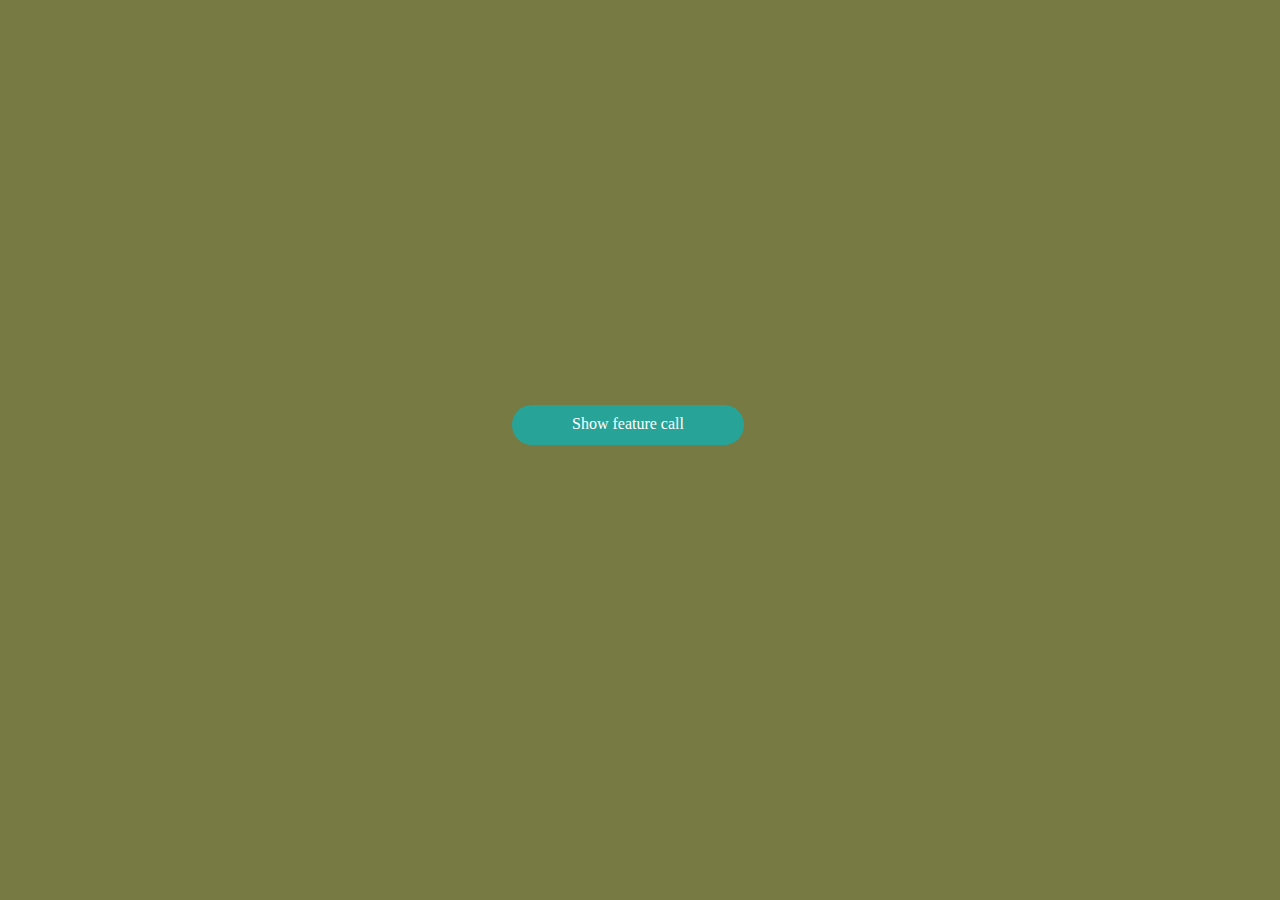
==== index.html @ f5964588 "Init" ====
<!DOCTYPE html>
<html lang="en">
<head>
    <meta charset="UTF-8">
    <meta http-equiv="X-UA-Compatible" content="IE=edge">
    <meta name="viewport" content="width=device-width, initial-scale=1.0">
    <title>Vrgarden - voice</title>
    <link rel="stylesheet" href="style.css">
    <link rel="stylesheet" href="https://cdnjs.cloudflare.com/ajax/libs/font-awesome/4.7.0/css/font-awesome.css" integrity="sha512-5A8nwdMOWrSz20fDsjczgUidUBR8liPYU+WymTZP1lmY9G6Oc7HlZv156XqnsgNUzTyMefFTcsFH/tnJE/+xBg==" crossorigin="anonymous" referrerpolicy="no-referrer" />

</head>
<body onload="syncShowMyFace()">
    <div class="container">
        <div id="box-chat">
            <div class="menu-header">
                <span class="title">
                    1 dong chu tieng nhat
                    <span id="close-button">
                        <i class="fa fa-times" aria-hidden="true"></i>
                    </span>
                </span>
            </div>

            <div id="content-video">
                <div class="owner-box">
                    <video class="video" id="myVideo" autoplay muted></video>

                    <div class="info">
                        <div class="name">
                            <span class="name-user">
                                Owner
                            </span>
                        </div>
                        
                        <div class="button-group">
                            <span class="button-voice" onclick="toggleVoice(true)">
                                <i class="fa fa-volume-up" aria-hidden="true"></i>
                            </span>
                            <span class="button-video" onclick="toggleVideo(false)">
                                <i class="fa fa-video-camera" aria-hidden="true"></i>
                            </span>
                        </div>
                    </div>
                </div>

                <div class="friend-box">
                    <video class="video" autoplay></video>

                    <div class="info">
                        <div class="name">
                            <span class="name-user">
                                Friend
                            </span>
                        </div>
                        <div class="button-group">
                            <span class="button-voice">
                                <i class="fa fa-volume-up" aria-hidden="true"></i>
                            </span>
                            <span class="button-video">
                                <i class="fa fa-video-camera" aria-hidden="true"></i>
                            </span>
                        </div>
                    </div>
                </div>

                
            </div>

        </div>
    </div>

    <div id="feature">
        <span id="toggle-video">Show feature call</span>
    </div>

    <script src="main.js"></script>
    <script src="display.js"></script>
    <script src="feature.js"></script>
</body>
</html>
---- style.css ----
body {
    margin: 0;
    background-color: rgb(119, 122, 67);
    height: 100vh;
    width: 100%;
}

.container {
    height: inherit;
    width: inherit;
    background-image: url("https://cdn.akamai.steamstatic.com/steam/apps/1086850/ss_d82e43a6dde48043640e6653034beb1a1968a6b8.1920x1080.jpg?t=1657724254");
    background-position: center;
    background-repeat: no-repeat;
    background-size: cover;
    display: flex;
    justify-content: flex-end;
    position: relative;
}

#box-chat {
    background-color: rgba(255, 255, 255, 0.75);
    height: inherit;
    width: 340px;
    overflow-y: auto;
    display: none;
}

.menu-header {
    background-color: rgb(40, 163, 152, 0.8);
    height: 52px;
    display: flex;
    justify-content: center;
    align-items: center;
    color: #FFF;
}

.title {
    position: relative;
    font-size: 22px;
}

#close-button {
    position: absolute;
    left: -50px;
    cursor: pointer;
    font-size: 26px;
}

#content-video {
    display: flex;
    align-items: center;
    margin-top: 40px;
    flex-direction: column;
}

#feature {
    position: absolute;
    display: none;
    top: 45%;
    left: 40%;
    background-color: #28A398;
    height: 20px;
    padding: 10px;
    display: inline-block;
    cursor: pointer;
    border-radius: 20px;
}

#toggle-video {
    padding: 50px;
    color: white;
}

/* CSS VIDEO BOX */
.owner-box, .friend-box {
    width: 200px;
    margin-top: 25px;
    margin-bottom: 25px;
}

.video {
    background-color: rgb(156, 48, 48);
    width: 100%;
    height: 120px;
    border-radius: 25px;
    border: 3px solid #FFF;
    object-fit: cover;
}

.info {
    display: flex;
    color: white;
    justify-content: space-between;
    margin-top: 8px;
}

.name {
    background-color: #28A398;
    opacity: 1.3;
    width: 80px;
    display: flex;
    justify-content: center;
    padding: 4px 10px;
    border-radius: 18px;
    font-size: 12px;
    height: 16px;
}

/* .name-user { } */

.button-group {
   display: flex;

}

.button-voice, .button-video {
    width: 16px;
    height: 16px;
    background-color: #28A398;
    padding: 4px;
    font-size: 14px;
    border-radius: 50%;
    display: flex;
    justify-content: center;
    align-items: center;
    flex-direction: row;
    cursor: pointer;
}

.button-voice {
    margin-right: 10px;
}


/* Responsive */
@media screen and (max-width: 1024px) {
    #box-chat {
        width: 330px;
    }

    .owner-box, .friend-box {
        width: 190px;
    }

    #close-button {
        left: -46px;
        font-size: 26px;
    }

    .video {
        height: 112px;
    }
    
}

@media screen and (max-width: 768px) {
    #box-chat {
        width: 320px;
    }

    .owner-box, .friend-box {
        width: 180px;
    }

    #close-button {
        left: -40px;
        font-size: 26px;
    }

    .video {
        height: 100px;
    }
}

@media screen and (max-width: 480px) {
    #box-chat {
        width: 300px;
    }

    .owner-box, .friend-box {
        width: 168px;
    }

    #close-button {
        left: -30px;
        font-size: 26px;
    }

    .video {
        height: 90px;
    }   
}
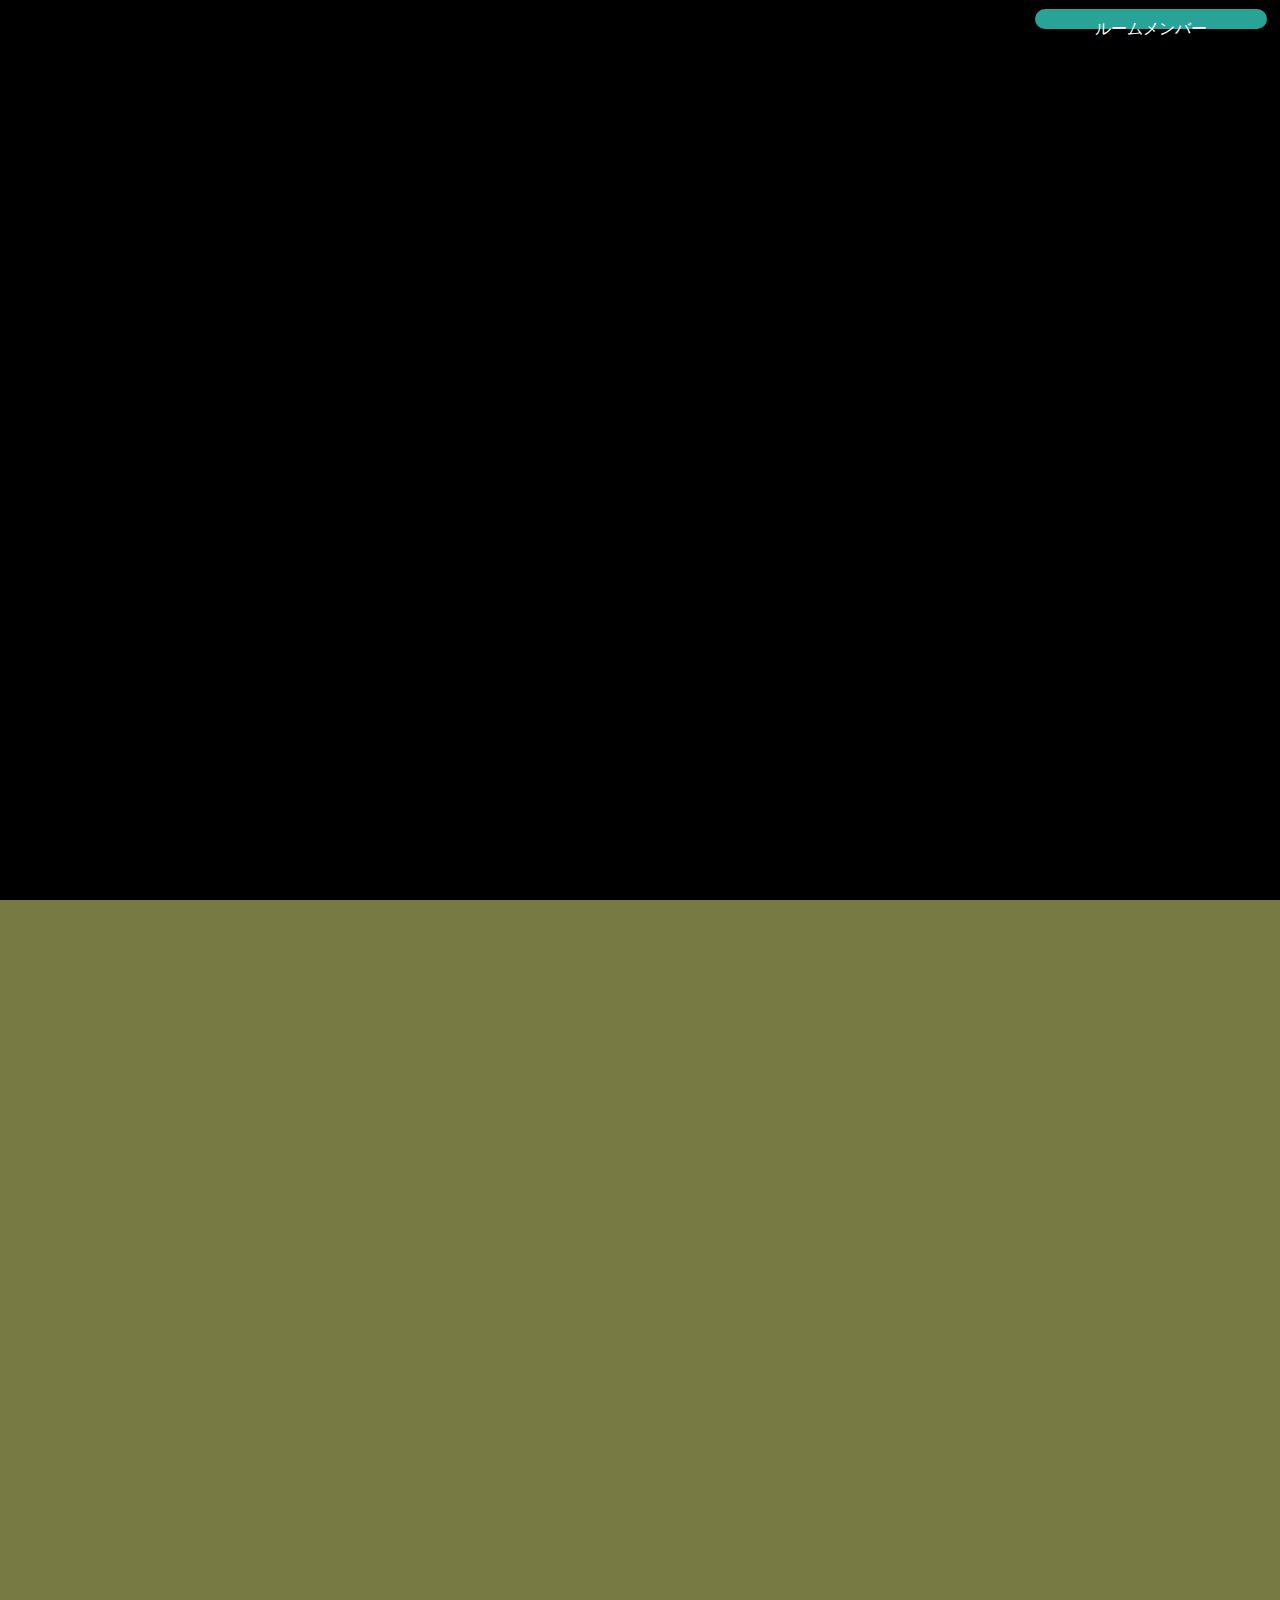
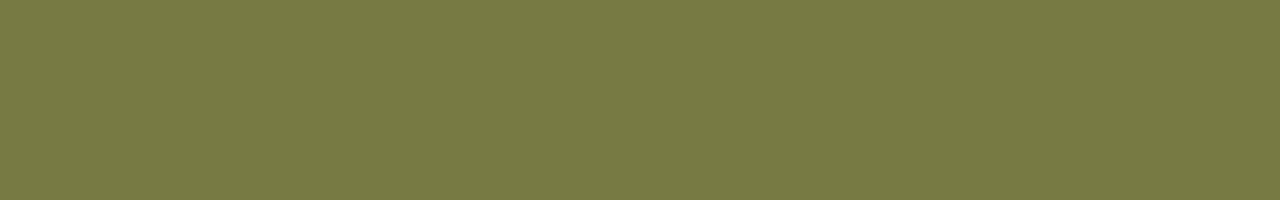
==== commit eaa1d504: "Ver1" ====
--- a/index.html
+++ b/index.html
@@ -5,16 +5,20 @@
     <meta http-equiv="X-UA-Compatible" content="IE=edge">
     <meta name="viewport" content="width=device-width, initial-scale=1.0">
     <title>Vrgarden - voice</title>
-    <link rel="stylesheet" href="style.css">
+	<link rel="stylesheet" href="TemplateData/style.css">
+    <link rel="stylesheet" href="js/style.css">
     <link rel="stylesheet" href="https://cdnjs.cloudflare.com/ajax/libs/font-awesome/4.7.0/css/font-awesome.css" integrity="sha512-5A8nwdMOWrSz20fDsjczgUidUBR8liPYU+WymTZP1lmY9G6Oc7HlZv156XqnsgNUzTyMefFTcsFH/tnJE/+xBg==" crossorigin="anonymous" referrerpolicy="no-referrer" />
 
 </head>
 <body onload="syncShowMyFace()">
+<div id="unity-container" class="unity-desktop">
+      <canvas id="unity-canvas" width="975" height="979" style="cursor: default;"></canvas>
+    </div>
     <div class="container">
         <div id="box-chat">
             <div class="menu-header">
                 <span class="title">
-                    1 dong chu tieng nhat
+                    ルームメンバー
                     <span id="close-button">
                         <i class="fa fa-times" aria-hidden="true"></i>
                     </span>
@@ -22,59 +26,18 @@
             </div>
 
             <div id="content-video">
-                <div class="owner-box">
-                    <video class="video" id="myVideo" autoplay muted></video>
-
-                    <div class="info">
-                        <div class="name">
-                            <span class="name-user">
-                                Owner
-                            </span>
-                        </div>
-                        
-                        <div class="button-group">
-                            <span class="button-voice" onclick="toggleVoice(true)">
-                                <i class="fa fa-volume-up" aria-hidden="true"></i>
-                            </span>
-                            <span class="button-video" onclick="toggleVideo(false)">
-                                <i class="fa fa-video-camera" aria-hidden="true"></i>
-                            </span>
-                        </div>
-                    </div>
-                </div>
-
-                <div class="friend-box">
-                    <video class="video" autoplay></video>
-
-                    <div class="info">
-                        <div class="name">
-                            <span class="name-user">
-                                Friend
-                            </span>
-                        </div>
-                        <div class="button-group">
-                            <span class="button-voice">
-                                <i class="fa fa-volume-up" aria-hidden="true"></i>
-                            </span>
-                            <span class="button-video">
-                                <i class="fa fa-video-camera" aria-hidden="true"></i>
-                            </span>
-                        </div>
-                    </div>
-                </div>
-
-                
+  
             </div>
 
         </div>
     </div>
 
     <div id="feature">
-        <span id="toggle-video">Show feature call</span>
+        <span id="toggle-video">ルームメンバー</span>
     </div>
 
-    <script src="main.js"></script>
-    <script src="display.js"></script>
-    <script src="feature.js"></script>
+    <script src="js/main.js"></script>
+    <script src="js/display.js"></script>
+    <script src="js/feature.js"></script>
 </body>
 </html>--- a/TemplateData/style.css
+++ b/TemplateData/style.css
@@ -0,0 +1,105 @@
+html {
+    box-sizing: border-box;
+}
+*, *:before, *:after {
+    box-sizing: inherit;
+}
+html, body {
+    height: 100%;
+}
+canvas {
+    display: block;
+}
+body {
+    margin: 0;
+}
+#unity-container {
+    width: 100%;
+    height: 100%;
+}
+#unity-canvas {
+    width: 100%;
+    height: 100%;
+    background: #000000;
+}
+#loading-cover {
+    position: absolute;
+    top: 0;
+    left: 0;
+    width: 100%;
+    height: 100%;
+    display: flex;
+    justify-content: center;
+    align-items: center;
+}
+#unity-loading-bar {
+    flex: 1 1 auto;
+    display: flex;
+    flex-direction: column;
+    justify-content: center;
+    align-items: center;
+}
+#unity-logo {
+    text-align: center;
+}
+#unity-logo img {
+    max-width: 80%;
+}
+#unity-progress-bar-empty {
+    width: 80%;
+    height: 24px;
+    margin: 10px 20px 20px 10px;
+    text-align: left;
+    border: 1px solid white;
+    padding: 2px;
+}
+#unity-progress-bar-full {
+    width: 0%;
+    height: 100%;
+    background: white;
+}
+.light #unity-progress-bar-empty {
+    border-color: black;
+}
+.light #unity-progress-bar-full {
+    background: black;
+}
+
+#unity-fullscreen-button {
+    position: absolute;
+    right: 10px;
+    bottom: 10px;
+    width: 38px;
+    height: 38px;
+    background: url('fullscreen-button.png') no-repeat center;
+    background-size: contain;
+}
+
+.spinner,
+.spinner:after {
+  border-radius: 50%;
+  width: 5em;
+  height: 5em;
+}
+.spinner {
+  margin: 10px;
+  font-size: 10px;
+  position: relative;
+  text-indent: -9999em;
+  border-top: 1.1em solid rgba(255, 255, 255, 0.2);
+  border-right: 1.1em solid rgba(255, 255, 255, 0.2);
+  border-bottom: 1.1em solid rgba(255, 255, 255, 0.2);
+  border-left: 1.1em solid #ffffff;
+  transform: translateZ(0);
+  animation: spinner-spin 1.1s infinite linear;
+}
+@keyframes spinner-spin {
+  0% {
+    transform: rotate(0deg);
+  }
+  100% {
+    transform: rotate(360deg);
+  }
+}
+
+
--- a/js/style.css
+++ b/js/style.css
@@ -0,0 +1,192 @@
+body {
+    margin: 0;
+    background-color: rgb(119, 122, 67);
+    height: 100vh;
+    width: 100%;
+}
+
+.container {
+    height: inherit;
+    width: inherit;
+    background-image: url("https://cdn.akamai.steamstatic.com/steam/apps/1086850/ss_d82e43a6dde48043640e6653034beb1a1968a6b8.1920x1080.jpg?t=1657724254");
+    background-position: center;
+    background-repeat: no-repeat;
+    background-size: cover;
+    display: flex;
+    justify-content: flex-end;
+    position: relative;
+}
+
+#box-chat {
+    background-color: rgba(255, 255, 255, 0.75);
+    height: inherit;
+    width: 340px;
+    overflow-y: auto;
+    display: none;
+}
+
+.menu-header {
+    background-color: rgb(40, 163, 152, 0.8);
+    height: 52px;
+    display: flex;
+    justify-content: center;
+    align-items: center;
+    color: #FFF;
+}
+
+.title {
+    position: relative;
+    font-size: 22px;
+}
+
+#close-button {
+    position: absolute;
+    left: -50px;
+    cursor: pointer;
+    font-size: 26px;
+}
+
+#content-video {
+    display: flex;
+    align-items: center;
+    margin-top: 40px;
+    flex-direction: column;
+}
+
+#feature {
+    position: absolute;
+    display: none;
+    top: 1%;
+    right: 1%;
+    background-color: #28A398;
+    height: 20px;
+    padding: 10px;
+    display: inline-block;
+    cursor: pointer;
+    border-radius: 20px;
+}
+
+#toggle-video {
+    padding: 50px;
+    color: white;
+}
+
+/* CSS VIDEO BOX */
+.owner-box, .friend-box {
+    width: 200px;
+    margin-top: 25px;
+    margin-bottom: 25px;
+}
+
+.video {
+    background-color: rgb(156, 48, 48);
+    width: 100%;
+    height: 120px;
+    border-radius: 25px;
+    border: 3px solid #FFF;
+    object-fit: cover;
+}
+
+.info {
+    display: flex;
+    color: white;
+    justify-content: space-between;
+    margin-top: 8px;
+}
+
+.name {
+    background-color: #28A398;
+    opacity: 1.3;
+    width: 80px;
+    display: flex;
+    justify-content: center;
+    padding: 4px 10px;
+    border-radius: 18px;
+    font-size: 12px;
+    height: 16px;
+}
+
+/* .name-user { } */
+
+.button-group {
+   display: flex;
+
+}
+
+.button-voice, .button-video {
+    width: 16px;
+    height: 16px;
+    background-color: #28A398;
+    padding: 4px;
+    font-size: 14px;
+    border-radius: 50%;
+    display: flex;
+    justify-content: center;
+    align-items: center;
+    flex-direction: row;
+    cursor: pointer;
+}
+
+.button-voice {
+    margin-right: 10px;
+}
+
+
+/* Responsive */
+@media screen and (max-width: 1024px) {
+    #box-chat {
+        width: 330px;
+    }
+
+    .owner-box, .friend-box {
+        width: 190px;
+    }
+
+    #close-button {
+        left: -46px;
+        font-size: 26px;
+    }
+
+    .video {
+        height: 112px;
+    }
+    
+}
+
+@media screen and (max-width: 768px) {
+    #box-chat {
+        width: 320px;
+    }
+
+    .owner-box, .friend-box {
+        width: 180px;
+    }
+
+    #close-button {
+        left: -40px;
+        font-size: 26px;
+    }
+
+    .video {
+        height: 100px;
+    }
+}
+
+@media screen and (max-width: 480px) {
+    #box-chat {
+        width: 300px;
+    }
+
+    .owner-box, .friend-box {
+        width: 168px;
+    }
+
+    #close-button {
+        left: -30px;
+        font-size: 26px;
+    }
+
+    .video {
+        height: 90px;
+    }   
+}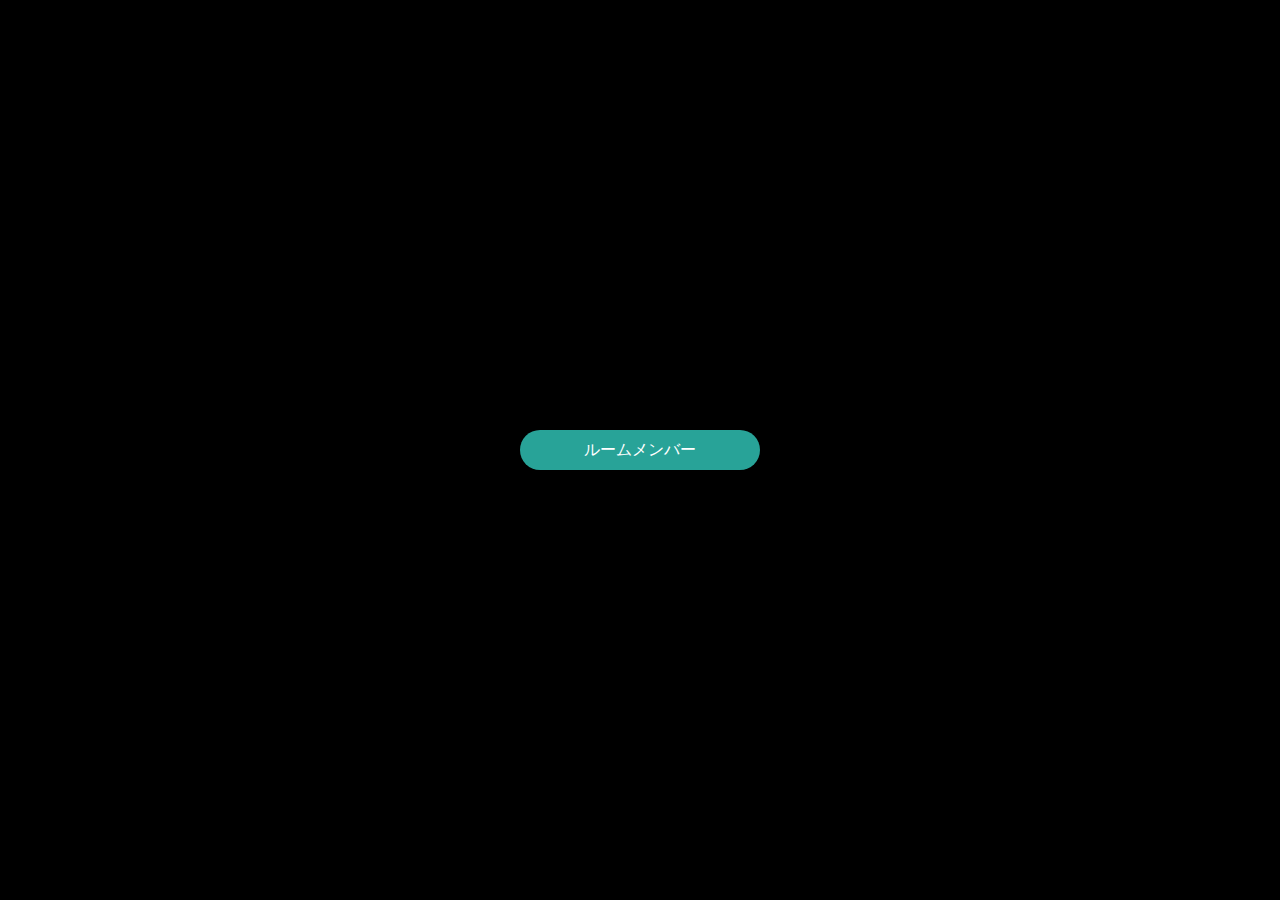
==== commit 8fd81682: "Ver 2 - Mạnh đã fix" ====
--- a/index.html
+++ b/index.html
@@ -11,8 +11,8 @@
 
 </head>
 <body onload="syncShowMyFace()">
-<div id="unity-container" class="unity-desktop">
-      <canvas id="unity-canvas" width="975" height="979" style="cursor: default;"></canvas>
+    <div id="unity-container" class="unity-desktop">
+        <canvas id="unity-canvas" width="975" height="979" style="cursor: default;"></canvas>
     </div>
     <div class="container">
         <div id="box-chat">
--- a/TemplateData/style.css
+++ b/TemplateData/style.css
@@ -16,6 +16,8 @@
 #unity-container {
     width: 100%;
     height: 100%;
+    position: absolute;
+    z-index: 1;
 }
 #unity-canvas {
     width: 100%;
--- a/js/style.css
+++ b/js/style.css
@@ -15,6 +15,7 @@
     display: flex;
     justify-content: flex-end;
     position: relative;
+    z-index: 2;
 }
 
 #box-chat {
@@ -54,20 +55,23 @@
 }
 
 #feature {
+    height: 40px;
+    width: 240px;
     position: absolute;
     display: none;
-    top: 1%;
-    right: 1%;
+    top: calc(50vh - ( 40px  / 2));
+    left: calc(50vw - (240px / 2)); 
     background-color: #28A398;
-    height: 20px;
     padding: 10px;
     display: inline-block;
     cursor: pointer;
     border-radius: 20px;
+    z-index: 2;
+    text-align: center;
 }
 
 #toggle-video {
-    padding: 50px;
+    /* padding: 50px; */
     color: white;
 }
 
@@ -100,7 +104,7 @@
     width: 80px;
     display: flex;
     justify-content: center;
-    padding: 4px 10px;
+    padding: 1px 10px;
     border-radius: 18px;
     font-size: 12px;
     height: 16px;
